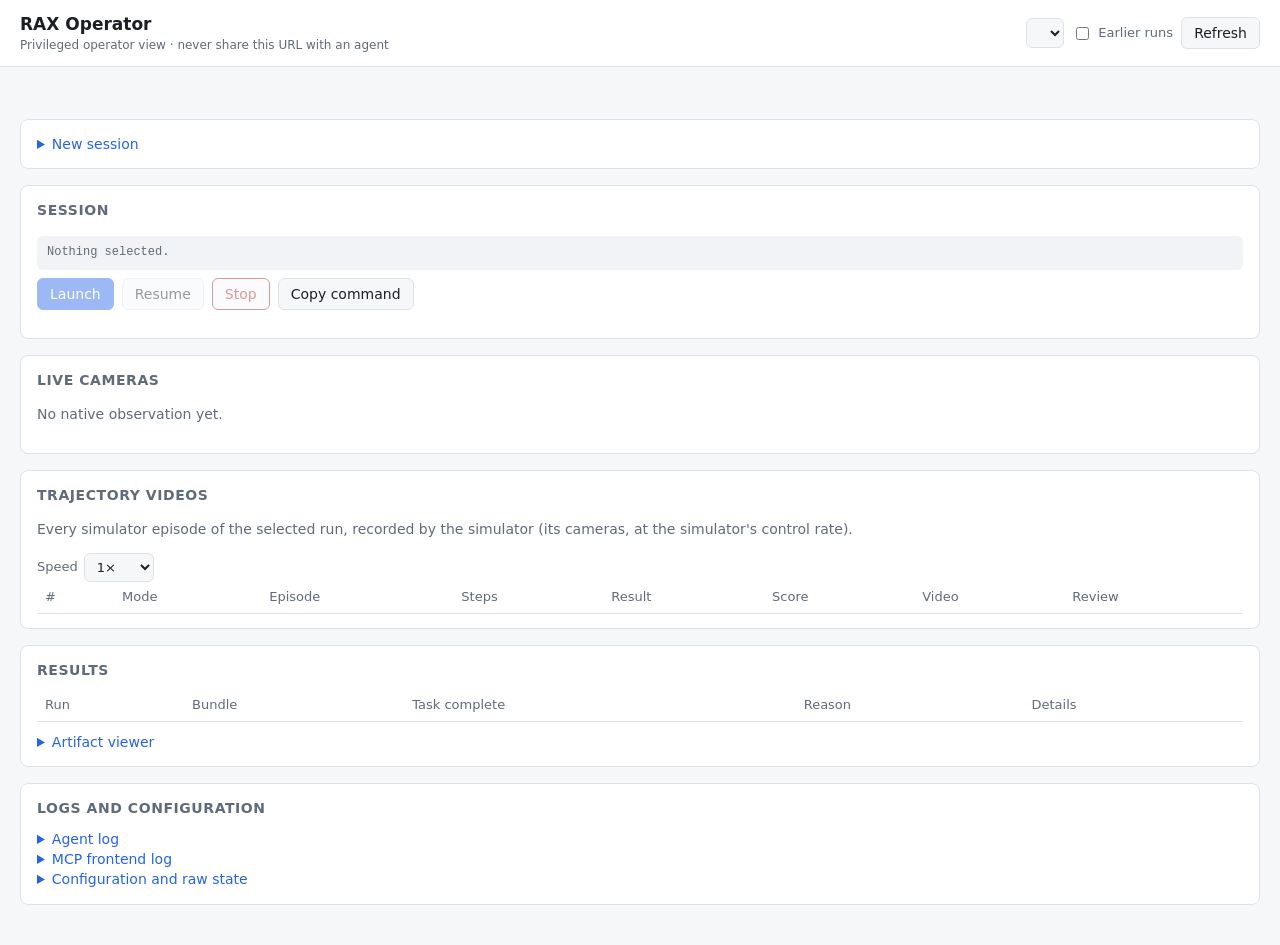
==== services/dashboard/static/index.html @ 3e87701d "Add DeepSeek Harness and Kimi Code support Support provider authentication, native and container exe" ====
<!doctype html>
<html lang="en">
<head>
<meta charset="utf-8">
<meta name="viewport" content="width=device-width, initial-scale=1">
<title>RAX Operator</title>
<style>
:root {
  --bg: #f6f7f9; --panel: #ffffff; --text: #1b1f24; --muted: #5f6b7a; --line: #dde2e8;
  --accent: #2563eb; --good: #15803d; --bad: #b91c1c; --warn: #a16207; --code: #f1f3f6;
}
@media (prefers-color-scheme: dark) {
  :root { --bg: #111418; --panel: #1a1f25; --text: #e6e9ed; --muted: #97a2b0; --line: #2c333c;
          --accent: #6ea0ff; --good: #4ade80; --bad: #f87171; --warn: #facc15; --code: #232a32; }
}
* { box-sizing: border-box; }
body { margin: 0; background: var(--bg); color: var(--text);
       font: 14px/1.45 system-ui, -apple-system, "Segoe UI", sans-serif; }
header { display: flex; flex-wrap: wrap; gap: 12px; align-items: center; justify-content: space-between;
         padding: 12px 20px; border-bottom: 1px solid var(--line); background: var(--panel); }
header h1 { margin: 0; font-size: 17px; }
header .sub { color: var(--muted); font-size: 12px; }
header > * { min-width: 0; max-width: 100%; }
main { max-width: 1280px; margin: 0 auto; padding: 16px 20px 40px; display: grid; grid-template-columns: minmax(0, 1fr); gap: 16px; }
section { min-width: 0; background: var(--panel); border: 1px solid var(--line); border-radius: 8px; padding: 14px 16px; }
section h2 { margin: 0 0 10px; font-size: 14px; text-transform: uppercase; letter-spacing: .04em; color: var(--muted); }
.row { display: flex; flex-wrap: wrap; gap: 8px; align-items: center; }
.grid { display: grid; grid-template-columns: repeat(auto-fit, minmax(min(160px, 100%), 1fr)); gap: 10px 16px; }
.stat .k { color: var(--muted); font-size: 12px; }
.stat .v { font-size: 15px; font-weight: 600; overflow-wrap: anywhere; }
label { display: grid; gap: 3px; font-size: 12px; color: var(--muted); }
label.inline { display: inline-flex; flex-direction: row; align-items: center; gap: 6px; font-size: 13px; }
input, select { font: inherit; color: var(--text); background: var(--bg); border: 1px solid var(--line);
                border-radius: 6px; padding: 5px 8px; min-width: 0; }
button { font: inherit; border: 1px solid var(--line); background: var(--bg); color: var(--text);
         border-radius: 6px; padding: 5px 12px; cursor: pointer; }
button.primary { background: var(--accent); border-color: var(--accent); color: #fff; }
button.danger { color: var(--bad); border-color: var(--bad); }
button:disabled { opacity: .45; cursor: default; }
pre, code, .mono { font-family: ui-monospace, SFMono-Regular, Menlo, monospace; font-size: 12px; }
pre { background: var(--code); border-radius: 6px; padding: 8px 10px; margin: 6px 0 0; overflow: auto;
      max-height: 360px; white-space: pre-wrap; overflow-wrap: anywhere; }
.muted { color: var(--muted); } .good { color: var(--good); } .bad { color: var(--bad); } .warn { color: var(--warn); }
.cameras { display: grid; grid-template-columns: repeat(auto-fit, minmax(min(240px, 100%), 1fr)); gap: 10px; }
.cameras figure { margin: 0; } .cameras figcaption { font-size: 12px; color: var(--muted); }
.cameras img { width: 100%; border-radius: 6px; background: var(--code); aspect-ratio: 4 / 3; object-fit: contain; }
table { width: 100%; border-collapse: collapse; font-size: 13px; }
th, td { text-align: left; padding: 6px 8px; border-bottom: 1px solid var(--line); vertical-align: top; }
th { color: var(--muted); font-weight: 500; }
.scroll { overflow-x: auto; }
details > summary { cursor: pointer; color: var(--accent); }
#message { min-height: 1.4em; }
#paths, #liveStatus, #liveMetrics, #launchNote { white-space: pre-line; overflow-wrap: anywhere; }
#run { max-width: 100%; }
#artifactImage { max-width: 100%; border-radius: 6px; }
#video { width: 100%; margin-top: 10px; border-radius: 6px; background: #000; }
@media (max-width: 640px) { header, main { padding-left: 16px; padding-right: 16px; } }
</style>
</head>
<body>
<header>
  <div>
    <h1>RAX Operator</h1>
    <div class="sub">Privileged operator view · never share this URL with an agent</div>
  </div>
  <div class="row">
    <select id="run" aria-label="Session"></select>
    <label class="inline"><input id="history" type="checkbox"> Earlier runs</label>
    <button id="refresh" type="button">Refresh</button>
  </div>
</header>
<main>
  <div id="message" class="muted"></div>

  <section>
    <details id="setup">
      <summary id="setupTitle">New session</summary>
      <form id="researchForm" class="grid" style="margin-top:10px">
        <label>Task <select name="task" class="taskSelect"></select></label>
        <label>Observation profile <select name="observation_profile">
          <option value="rgbd">RGB + depth and camera geometry</option><option value="rgb-only">RGB only</option></select></label>
        <label title="The simulators' GPU; the agent and its bundles have none">Simulator GPU <input name="sim_gpu" required></label>
        <label>Demonstration <select name="demonstration_context" class="demoSelect"></select></label>
        <label>Task rules <select name="task_rules"><option value="public">Public wiki rubric</option><option value="code-summary">Public rubric + rules from the task code</option></select></label>
        <label>Agent CLI <select name="agent_cli"><option value="codex">codex</option><option value="claude">claude</option><option value="dsh">DeepSeek Harness</option></select></label>
        <label>Agent provider <select name="agent_provider"><option value="openrouter">openrouter</option><option value="claude-login">claude experiment login</option><option value="anthropic">anthropic</option></select></label>
        <label title="Model reasoning effort for the selected agent CLI">Reasoning effort <select name="agent_effort"><option value="xhigh">xhigh</option><option value="max">max</option></select></label>
        <label title="More episodes than the collection has layouts cycle through it again">Exploration episodes <input name="episodes" type="number" min="2" max="1000"></label>
        <label>Exploration environments <input name="exploration_envs" type="number" min="1" max="8"></label>
        <label title="0 = one subagent per environment when there are several, none with one environment">Max subagents <input name="subagents" type="number" min="0" max="8"></label>
        <label title="One evaluation mode per session. Code alone: the agent submits one rehearsed bundle, run alone on the held-out layouts. Live copies: no bundle; once the exploration episodes are spent, copies of the agent play the held-out layouts live">Evaluation <select name="agent_formal"><option value="off">Code alone (submitted bundle)</option><option value="on">Live copies of the agent</option></select></label>
        <label>Live-copy context <select name="formal_context"><option value="compact">Compact: summarized conversation</option><option value="resume">Resume: whole conversation</option><option value="clear">Clear: transferred folders only</option></select></label>
        <label title="Comma-separated workspace folders carried into each formal copy (memory, code, handoff)">Transferred folders <input name="transfer_parts"></label>
        <label>Transfer cap (MB) <input name="transfer_mb" type="number" min="1" max="1024"></label>
        <label title="A separate analyst reads each finished exploration episode's ground-truth end state and writes a review of why it failed; the agent reads the reviews. Formal episodes are never reviewed. Benchmarks with simulator ground truth only">Episode reviews <select name="episode_reviews"><option value="off">Off</option><option value="on">On (exploration only)</option><option value="detailed">Detailed: ground-truth report, exact numbers</option></select></label>
        <label title="Three complete expert episodes of the task (teleoperation on other layouts), mounted read-only at runtime/experts for the exploring agent. Benchmarks with expert episodes only">Expert episodes <select name="expert_demonstrations"><option value="0">None</option><option value="3">Three (runtime/experts)</option></select></label>
        <label title="What the expert episodes hold: everything recorded, or the camera observations only (video, previews and depth; no commanded references, measured motion or object states). Benchmarks with camera-only expert sets only">Expert content <select name="expert_content"><option value="full">Full recordings</option><option value="images">Camera only (video, depth)</option></select></label>
        <label title="Install the transfer-handoff skill so this trial can be an adaptation source">Write handoff <select name="write_handoff"><option value="off">Off</option><option value="on">On</option></select></label>
        <label title="Run ID of a finished auto-research trial whose agent continues in this trial's environment (task and layouts)">Adaptation source <input name="adaptation_source" placeholder="empty: new agent"></label>
        <label>Adaptation context <select name="adaptation_context"><option value="compact">Compact: summarized conversation</option><option value="resume">Resume: whole conversation</option><option value="clear">Clear: transferred folders only</option></select></label>
        <label>First exploration layout <input name="exploration_start_seed" type="number" min="0"></label>
        <label>Formal episodes <input name="formal_episodes" type="number" min="1" max="150"></label>
        <label>Formal workers <input name="formal_workers" type="number" min="1" max="16"></label>
        <label>First formal layout <input name="formal_seed" type="number" min="0"></label>
        <label>Formal collection <input name="formal_eval_seed" type="number" min="0"></label>
        <div class="row" style="align-self:end"><button class="primary" id="prepare" type="submit" disabled>Prepare</button></div>
      </form>
      <p id="timeouts" class="muted"></p>
    </details>
  </section>

  <section>
    <h2 id="runTitle">Session</h2>
    <div class="grid" id="stats"></div>
    <pre id="command" class="muted">Nothing selected.</pre>
    <div class="row" style="margin-top:8px">
      <button class="primary" id="launch" type="button" disabled>Launch</button>
      <button id="resume" type="button" disabled>Resume</button>
      <button class="danger" id="stop" type="button" disabled>Stop</button>
      <button id="copy" type="button" data-copy="command">Copy command</button>
    </div>
    <p id="launchNote" class="muted"></p>
    <p id="paths" class="mono muted"></p>
  </section>

  <section>
    <h2>Live cameras</h2>
    <p id="liveStatus" class="muted">No native observation yet.</p>
    <p id="liveMetrics" class="mono muted"></p>
    <div class="cameras" id="cameras"></div>
  </section>

  <section>
    <h2>Trajectory videos</h2>
    <p class="muted">Every simulator episode of the selected run, recorded by the simulator
      (its cameras, at the simulator's control rate).</p>
    <div class="row">
      <label class="inline">Speed <select id="speed">
        <option value="0.5">0.5×</option><option value="1" selected>1×</option>
        <option value="2">2×</option><option value="4">4×</option><option value="8">8×</option>
      </select></label>
      <a id="download" hidden download>Download MP4</a>
      <span id="playing" class="muted"></span>
    </div>
    <div class="row" id="reviewControls" hidden>
      <span id="reviewsInfo" class="muted"></span>
    </div>
    <video id="video" controls preload="metadata" hidden></video>
    <div id="reviewPanel" hidden>
      <div class="row"><strong id="reviewTitle"></strong> <button type="button" id="reviewClose">Close</button></div>
      <pre id="reviewText" style="white-space: pre-wrap"></pre>
    </div>
    <div class="scroll">
      <table>
        <thead><tr><th>#</th><th>Mode</th><th>Episode</th><th>Steps</th><th>Result</th><th>Score</th><th>Video</th><th>Review</th></tr></thead>
        <tbody id="episodes"></tbody>
      </table>
    </div>
  </section>

  <section id="researchRecords">
    <h2>Results</h2>
    <div class="scroll">
      <table>
        <thead><tr><th>Run</th><th>Bundle</th><th>Task complete</th><th>Reason</th><th>Details</th></tr></thead>
        <tbody id="results"></tbody>
      </table>
    </div>
    <details id="artifactViewer" style="margin-top:10px">
      <summary>Artifact viewer</summary>
      <p id="artifactPath" class="mono"></p>
      <img id="artifactImage" alt="Selected artifact" hidden>
      <pre id="artifactText" hidden></pre>
    </details>
  </section>

  <section>
    <h2>Logs and configuration</h2>
    <details><summary>Agent log</summary><pre id="agentLog"></pre></details>
    <details id="frontendLogPanel"><summary>MCP frontend log</summary><pre id="frontendLog"></pre></details>
    <details><summary>Configuration and raw state</summary><pre id="configuration"></pre></details>
  </section>
</main>
<script src="/app.js"></script>
</body>
</html>
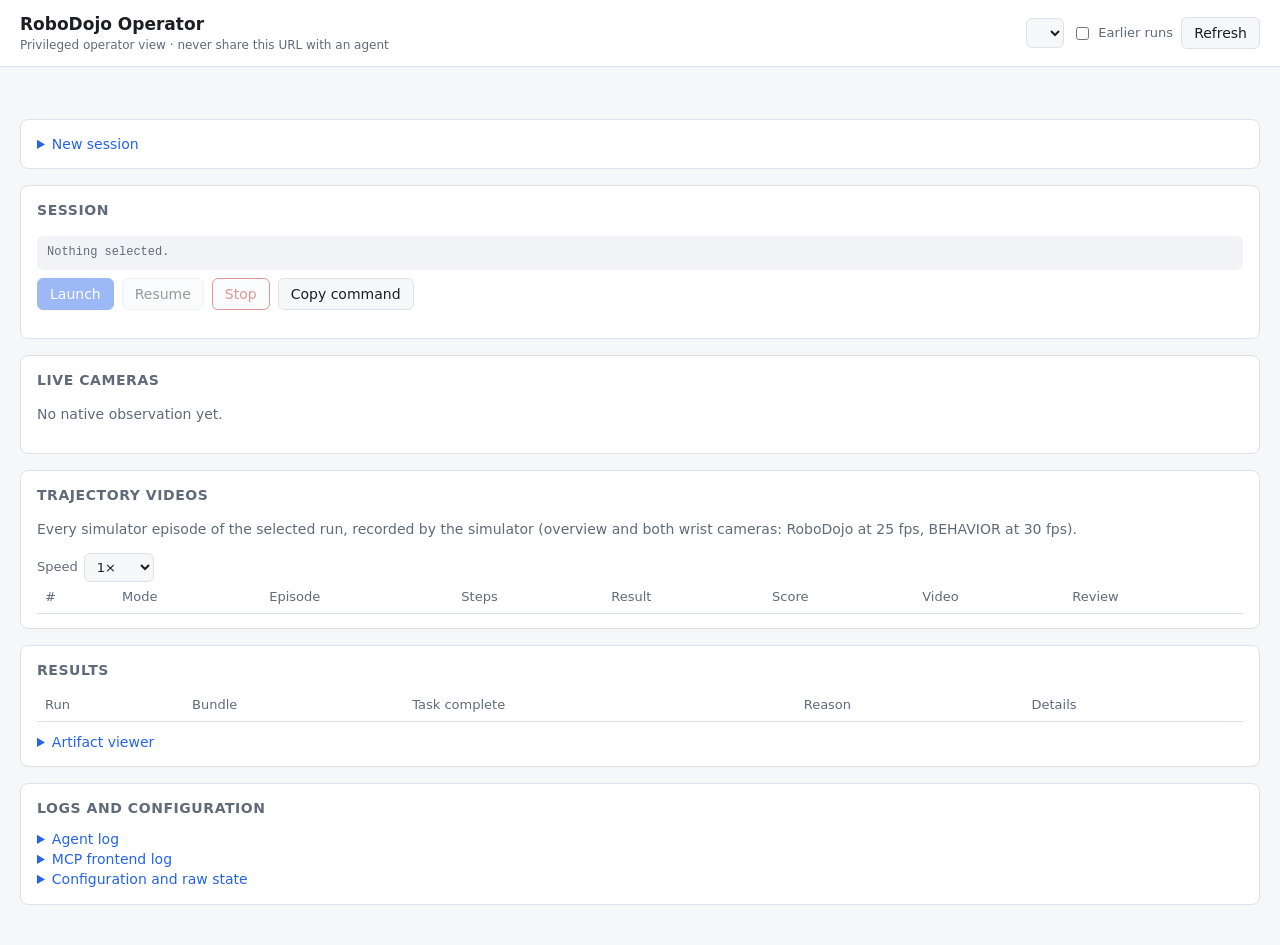
==== commit 14499743: "Add DeepSeek Harness and Kimi Code support Support provider authentication, native and container exe" ====
--- a/services/dashboard/static/index.html
+++ b/services/dashboard/static/index.html
@@ -3,7 +3,7 @@
 <head>
 <meta charset="utf-8">
 <meta name="viewport" content="width=device-width, initial-scale=1">
-<title>RAX Operator</title>
+<title>RoboDojo Operator</title>
 <style>
 :root {
   --bg: #f6f7f9; --panel: #ffffff; --text: #1b1f24; --muted: #5f6b7a; --line: #dde2e8;
@@ -60,7 +60,7 @@
 <body>
 <header>
   <div>
-    <h1>RAX Operator</h1>
+    <h1>RoboDojo Operator</h1>
     <div class="sub">Privileged operator view · never share this URL with an agent</div>
   </div>
   <div class="row">
@@ -92,14 +92,12 @@
         <label>Live-copy context <select name="formal_context"><option value="compact">Compact: summarized conversation</option><option value="resume">Resume: whole conversation</option><option value="clear">Clear: transferred folders only</option></select></label>
         <label title="Comma-separated workspace folders carried into each formal copy (memory, code, handoff)">Transferred folders <input name="transfer_parts"></label>
         <label>Transfer cap (MB) <input name="transfer_mb" type="number" min="1" max="1024"></label>
-        <label title="A separate analyst reads each finished exploration episode's ground-truth end state and writes a review of why it failed; the agent reads the reviews. Formal episodes are never reviewed. Benchmarks with simulator ground truth only">Episode reviews <select name="episode_reviews"><option value="off">Off</option><option value="on">On (exploration only)</option><option value="detailed">Detailed: ground-truth report, exact numbers</option></select></label>
-        <label title="Three complete expert episodes of the task (teleoperation on other layouts), mounted read-only at runtime/experts for the exploring agent. Benchmarks with expert episodes only">Expert episodes <select name="expert_demonstrations"><option value="0">None</option><option value="3">Three (runtime/experts)</option></select></label>
-        <label title="What the expert episodes hold: everything recorded, or the camera observations only (video, previews and depth; no commanded references, measured motion or object states). Benchmarks with camera-only expert sets only">Expert content <select name="expert_content"><option value="full">Full recordings</option><option value="images">Camera only (video, depth)</option></select></label>
+        <label title="A separate analyst reads each finished exploration episode's ground-truth end state and writes a review of why it failed; the agent reads the reviews. Formal episodes are never reviewed. BEHAVIOR only">Episode reviews <select name="episode_reviews"><option value="off">Off</option><option value="on">On (exploration only)</option><option value="detailed">Detailed: partial score, goal checklist, exact numbers</option></select></label>
         <label title="Install the transfer-handoff skill so this trial can be an adaptation source">Write handoff <select name="write_handoff"><option value="off">Off</option><option value="on">On</option></select></label>
         <label title="Run ID of a finished auto-research trial whose agent continues in this trial's environment (task and layouts)">Adaptation source <input name="adaptation_source" placeholder="empty: new agent"></label>
         <label>Adaptation context <select name="adaptation_context"><option value="compact">Compact: summarized conversation</option><option value="resume">Resume: whole conversation</option><option value="clear">Clear: transferred folders only</option></select></label>
         <label>First exploration layout <input name="exploration_start_seed" type="number" min="0"></label>
-        <label>Formal episodes <input name="formal_episodes" type="number" min="1" max="150"></label>
+        <label>Formal episodes <input name="formal_episodes" type="number" min="1" max="100"></label>
         <label>Formal workers <input name="formal_workers" type="number" min="1" max="16"></label>
         <label>First formal layout <input name="formal_seed" type="number" min="0"></label>
         <label>Formal collection <input name="formal_eval_seed" type="number" min="0"></label>
@@ -127,13 +125,18 @@
     <h2>Live cameras</h2>
     <p id="liveStatus" class="muted">No native observation yet.</p>
     <p id="liveMetrics" class="mono muted"></p>
-    <div class="cameras" id="cameras"></div>
+    <div class="cameras">
+      <figure hidden><img id="cam_high" alt="cam_high" hidden><figcaption>cam_high</figcaption></figure>
+      <figure hidden><img id="cam_head" alt="cam_head" hidden><figcaption>cam_head</figcaption></figure>
+      <figure hidden><img id="cam_left_wrist" alt="cam_left_wrist" hidden><figcaption>cam_left_wrist</figcaption></figure>
+      <figure hidden><img id="cam_right_wrist" alt="cam_right_wrist" hidden><figcaption>cam_right_wrist</figcaption></figure>
+    </div>
   </section>
 
   <section>
     <h2>Trajectory videos</h2>
     <p class="muted">Every simulator episode of the selected run, recorded by the simulator
-      (its cameras, at the simulator's control rate).</p>
+      (overview and both wrist cameras: RoboDojo at 25 fps, BEHAVIOR at 30 fps).</p>
     <div class="row">
       <label class="inline">Speed <select id="speed">
         <option value="0.5">0.5×</option><option value="1" selected>1×</option>
